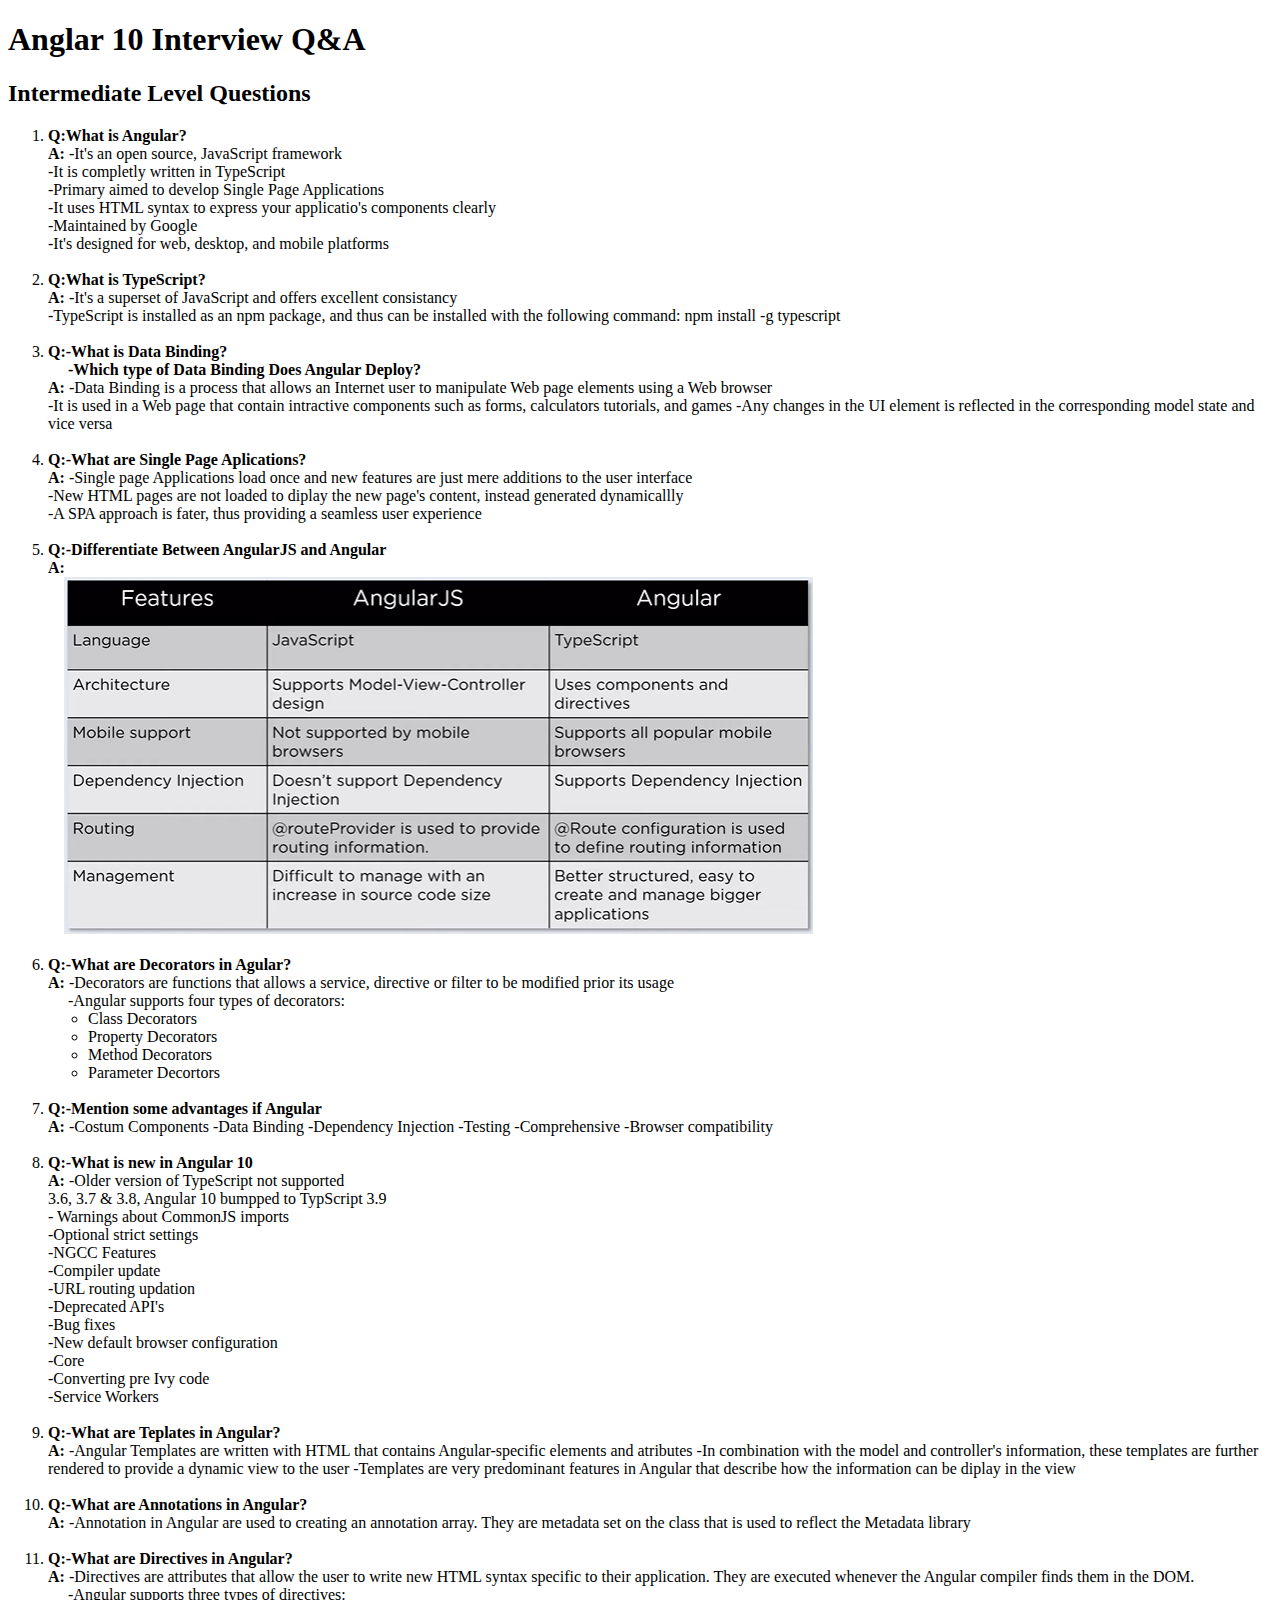
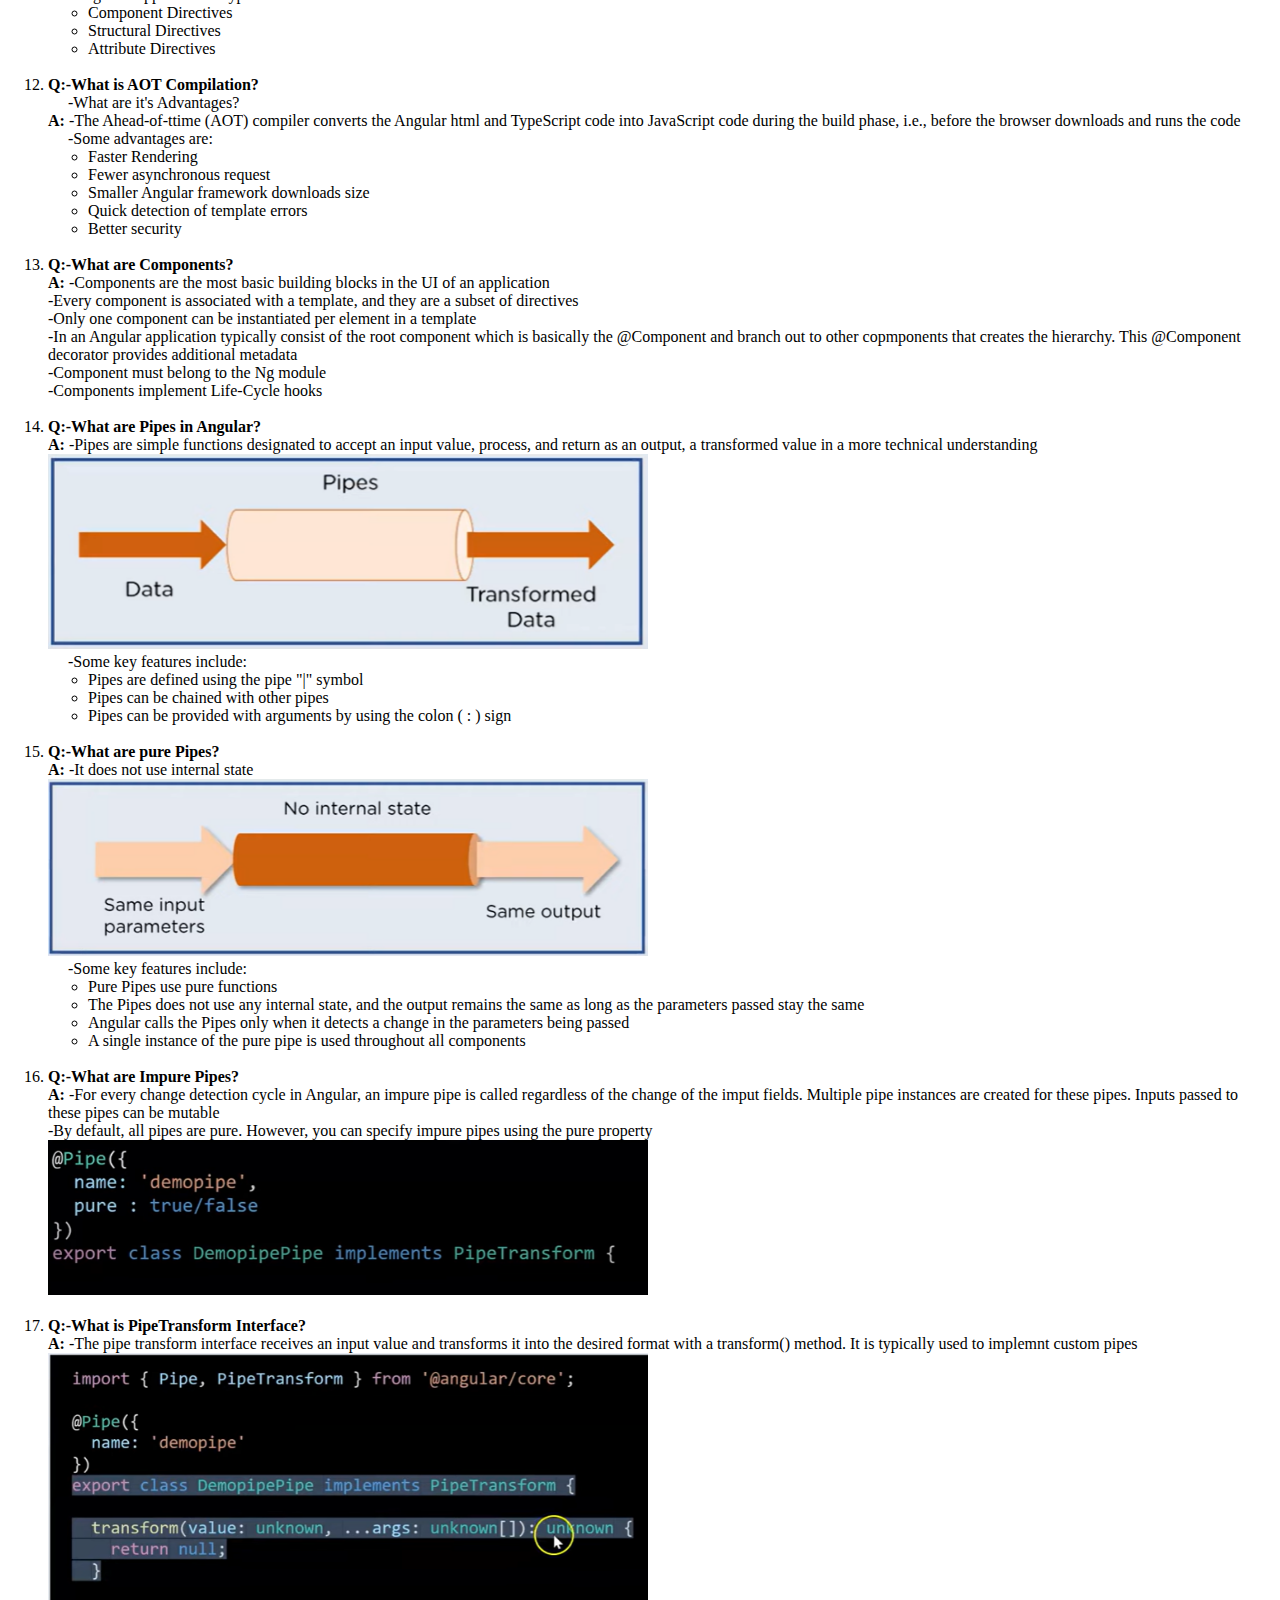
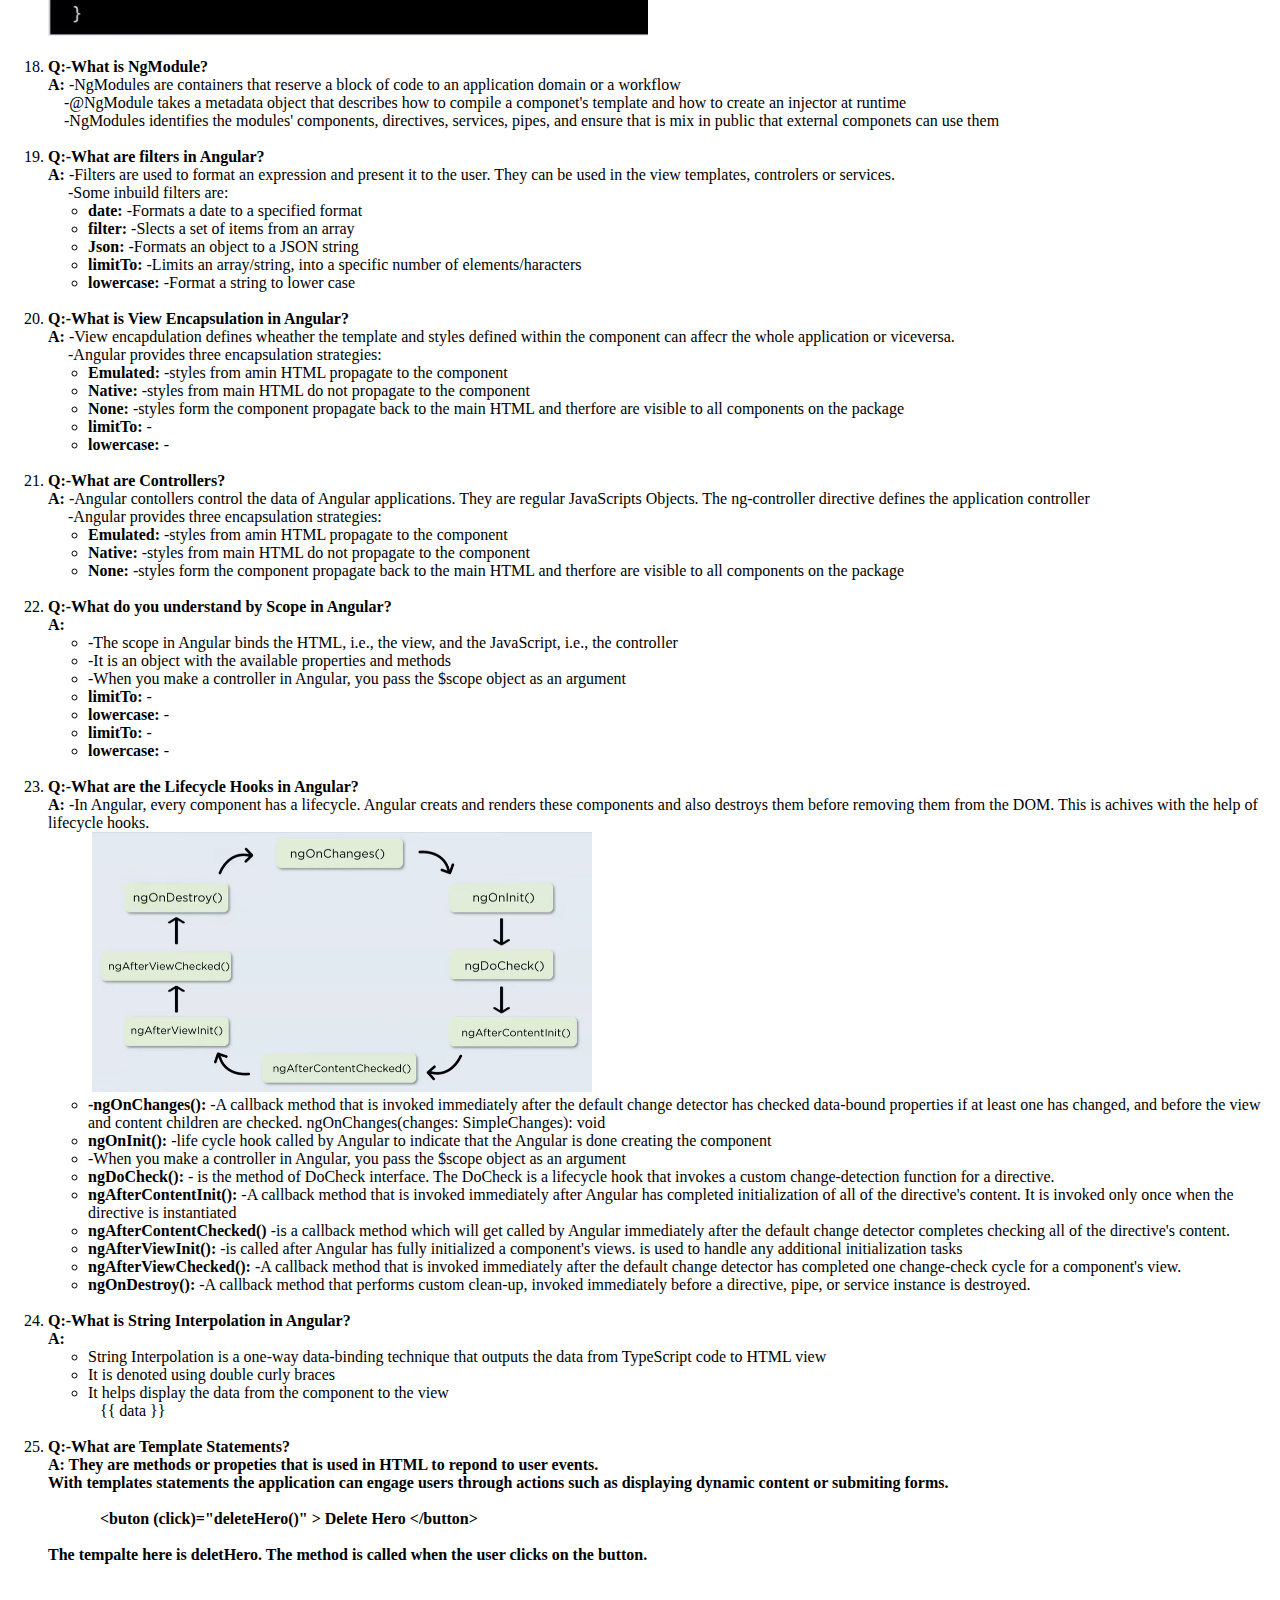
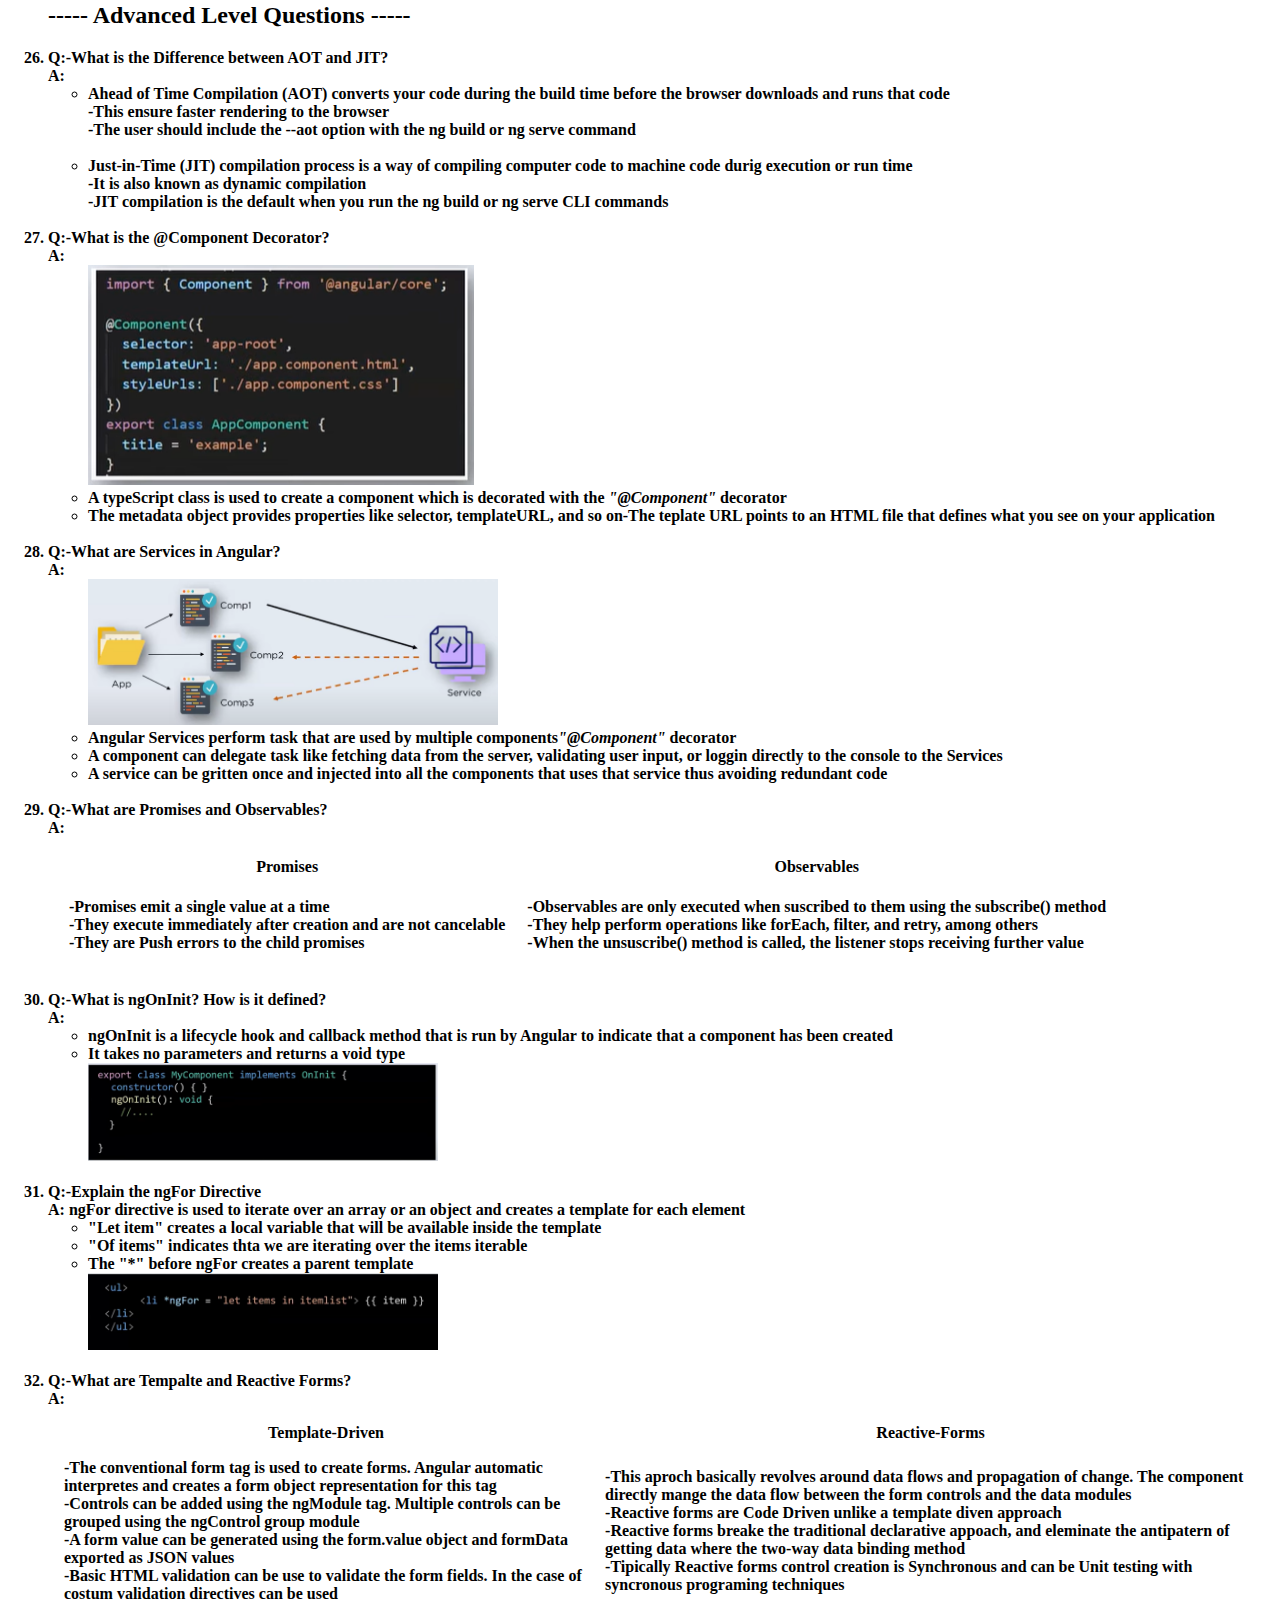
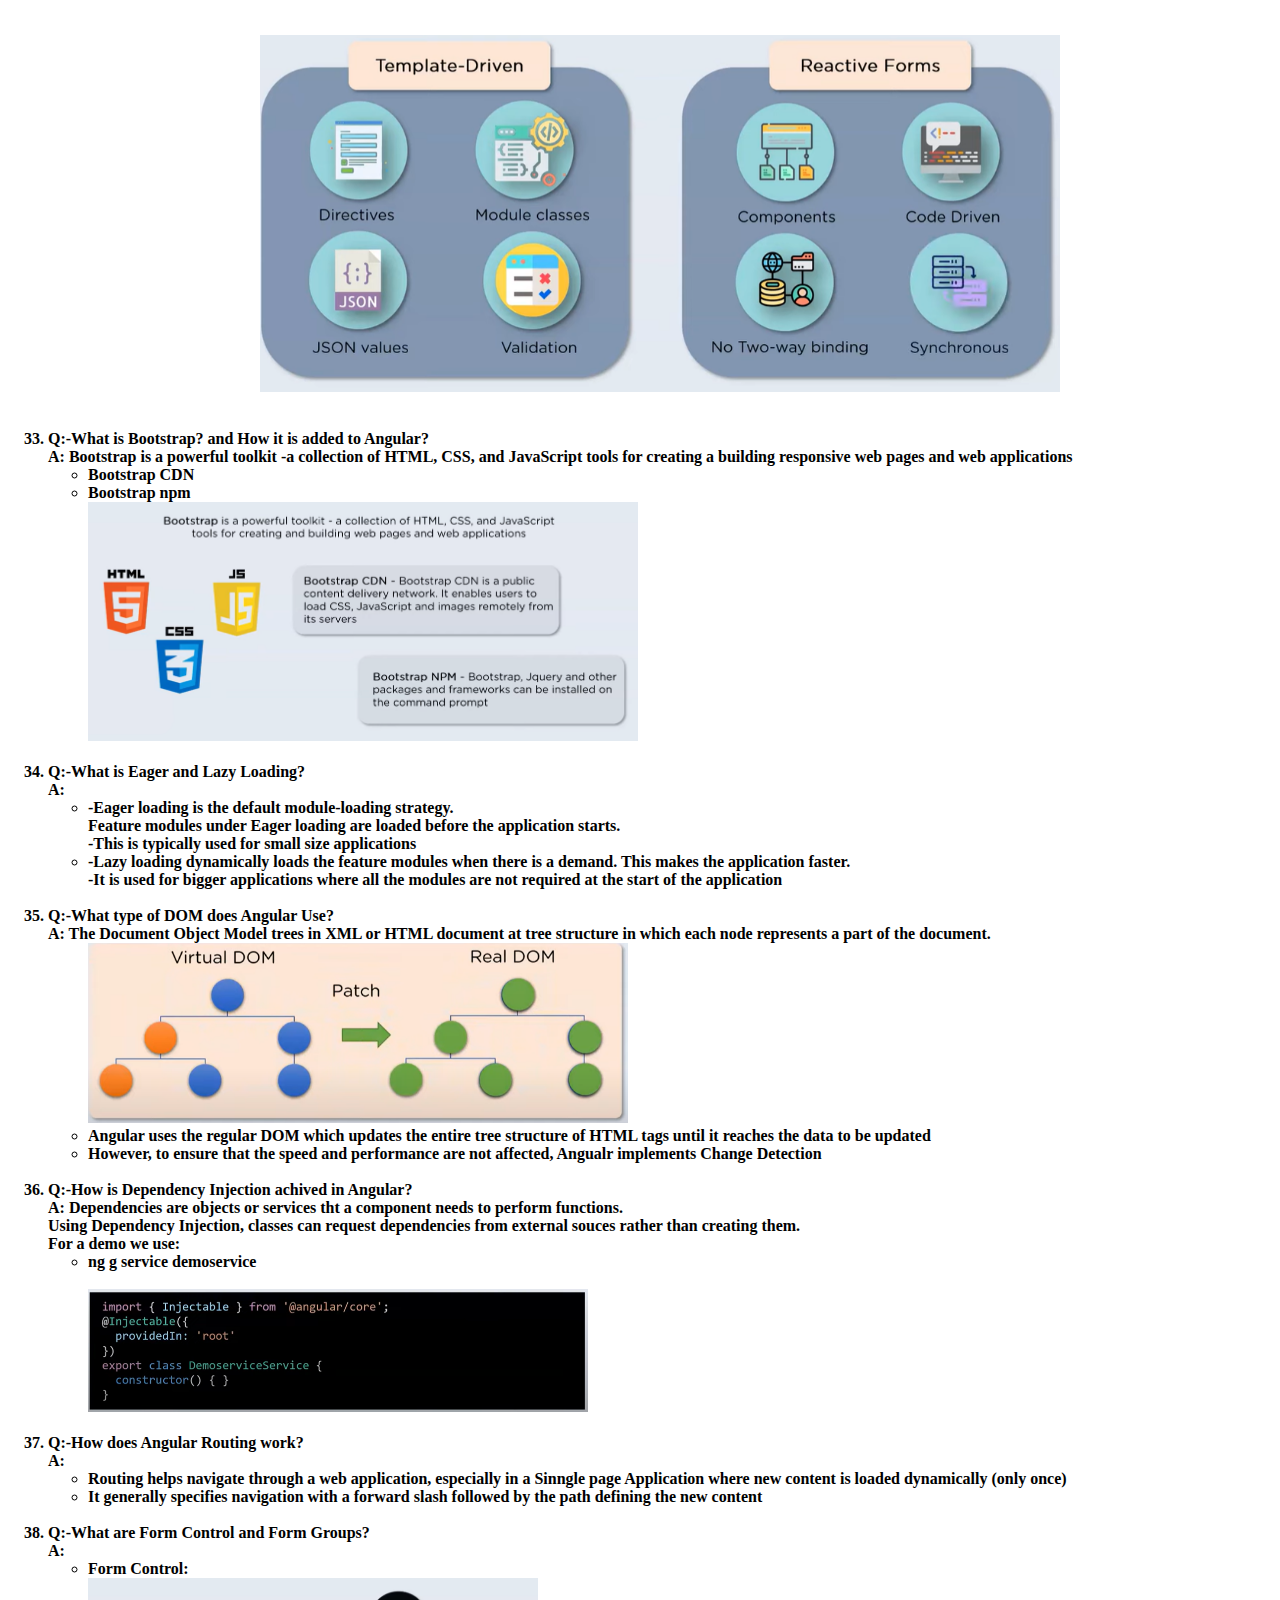
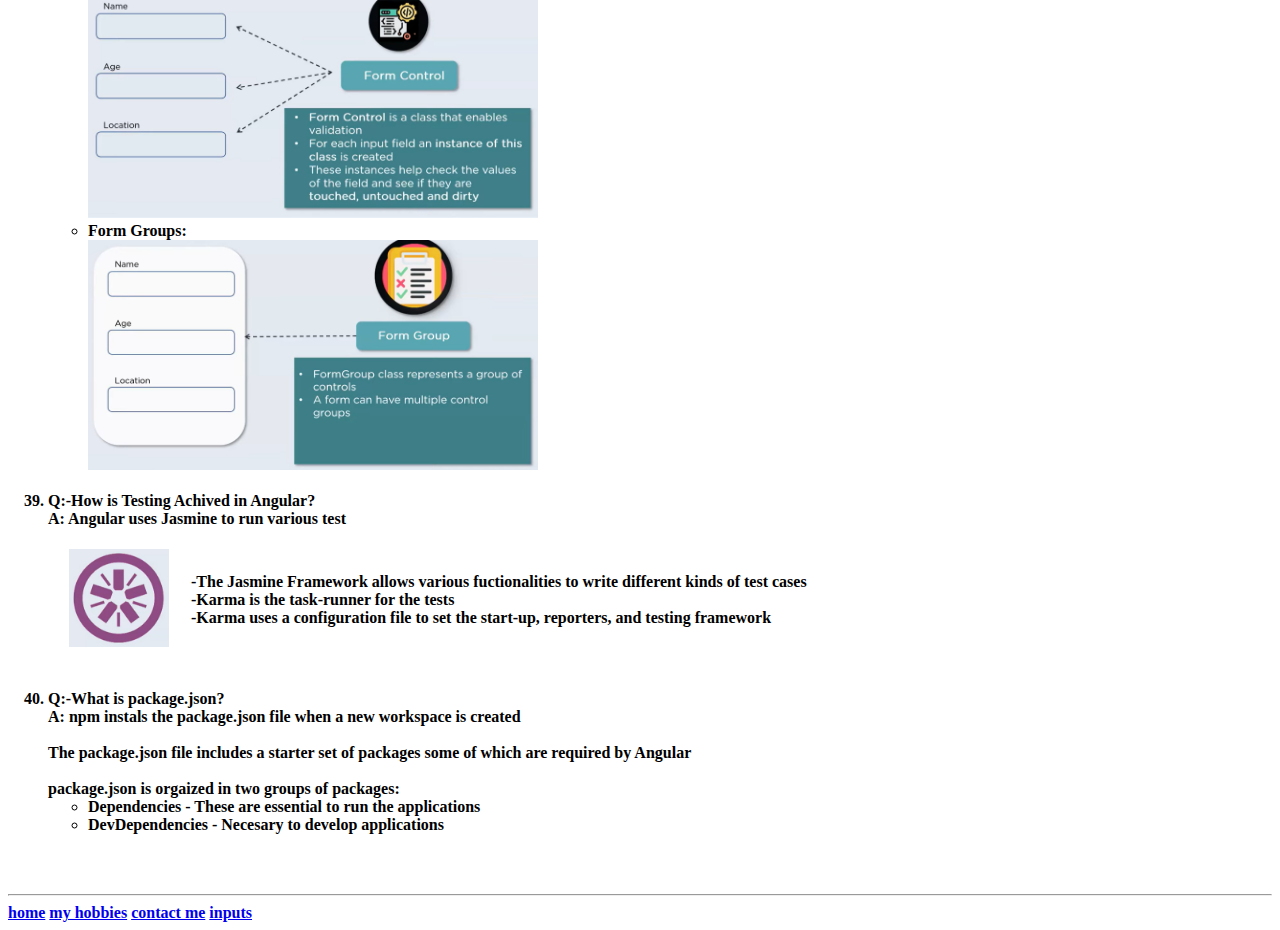
==== angular-qa.html @ eaccead3 "Add initial CV website files" ====
<!DOCTYPE html>
<html lang="en" dir="ltr">
  <head>
    <meta charset="utf-8">
    <title></title>
  </head>
  <body>
    <h1>Anglar 10 Interview Q&A</h1>
    <h2>Intermediate Level Questions</h2>
    <ol>
      <li><strong>Q:What is Angular?</strong><br />
          <strong>A:</strong>
          -It's an open source, JavaScript framework<br />
            -It is completly written in TypeScript<br />
            -Primary aimed to develop Single Page Applications<br />
            -It uses HTML syntax to express your applicatio's components clearly<br />
            -Maintained by Google<br />
            -It's designed for web, desktop, and mobile platforms
      </li>
      <br />
      <li><strong>Q:What is TypeScript?</strong><br />
            <strong>A:</strong>
            -It's a superset of JavaScript and offers excellent consistancy<br />
            -TypeScript is installed as an npm package, and thus can be installed with the
            following command: npm install -g typescript
      </li>
      <br />
      <li><strong>Q:-What is Data Binding?<br />
          &nbsp;&nbsp;&nbsp;&nbsp;&nbsp;-Which type of Data Binding Does Angular Deploy?</strong><br />
            <strong>A:</strong>
            -Data Binding is a process that allows an Internet user to manipulate
            Web page elements using a Web browser<br />
            -It is used in a Web page that contain intractive components such as forms, calculators
             tutorials, and games
            -Any changes in the UI element is reflected in the corresponding model state and vice versa
      </li>
      <br />
      <li><strong>Q:-What are Single Page Aplications?</strong><br />
            <strong>A:</strong>
            -Single page Applications load once and new features are just mere additions to the user interface<br />
            -New HTML pages are not loaded to diplay the new page's content, instead generated dynamicallly<br />
            -A SPA approach is fater, thus providing a seamless user experience
      </li>
      <br />
      <li><strong>Q:-Differentiate Between AngularJS and Angular</strong><br />
            <strong>A:</strong><br />
            &nbsp;&nbsp;&nbsp;&nbsp;<img alt="Angular Types" src="assets/imgs/AngularTypes.png" >
      </li>
      <br />
      <li><strong>Q:-What are Decorators in Agular?</strong><br />
            <strong>A:</strong>
            -Decorators are functions that allows a service, directive or filter to be modified prior its usage<br />

            &nbsp;&nbsp;&nbsp;&nbsp; -Angular supports four types of decorators:
            <ul>
              <li>Class Decorators</li>
              <li>Property Decorators</li>
              <li>Method Decorators</li>
              <li>Parameter Decortors</li>
            </ul>
      </li>
      <br />
      <li><strong>Q:-Mention some advantages if Angular</strong><br />
            <strong>A:</strong>
            -Costum Components
            -Data Binding
            -Dependency Injection
            -Testing
            -Comprehensive
            -Browser compatibility
      </li>
      <br />
      <li><strong>Q:-What is new in Angular 10</strong><br />
            <strong>A:</strong>
            -Older version of TypeScript not supported<br />
             3.6, 3.7 & 3.8, Angular 10 bumpped to TypScript 3.9<br />
            - Warnings about CommonJS imports<br />
            -Optional strict settings<br />
            -NGCC Features<br />
            -Compiler update<br />
            -URL routing updation<br />
            -Deprecated API's<br />
            -Bug fixes<br />
            -New default browser configuration<br />
            -Core<br />
            -Converting pre Ivy code<br />
            -Service Workers
      </li>
      <br />
      <li><strong>Q:-What are Teplates in Angular?</strong><br />
            <strong>A:</strong>
            -Angular Templates are written with HTML that contains Angular-specific elements and atributes
            -In combination with the model and controller's information, these templates are further rendered
             to provide a dynamic view to the user
            -Templates are very predominant features in Angular that describe how the information can be diplay
              in the view
      </li>
      <br />
      <li><strong>Q:-What are Annotations in Angular?</strong><br />
            <strong>A:</strong>
            -Annotation in Angular are used to creating an annotation array. They are metadata set on the class
             that is used to reflect the Metadata library
      </li>
      <br />
      <li><strong>Q:-What are Directives in Angular?</strong><br />
            <strong>A:</strong>
            -Directives are attributes that allow the user to write new HTML syntax specific to their application.
             They are executed whenever the Angular compiler finds them in the DOM.<br />

             &nbsp;&nbsp;&nbsp;&nbsp; -Angular supports three types of directives:
             <ul>
               <li>Component Directives</li>
               <li>Structural Directives</li>
               <li>Attribute Directives</li>
             </ul>
      </li>
      <br />
      <li><strong>Q:-What is AOT Compilation?</strong><br />
             &nbsp;&nbsp;&nbsp;&nbsp; -What are it's Advantages?<br />
            <strong>A:</strong>
            -The Ahead-of-ttime (AOT) compiler converts the Angular html
             and TypeScript code into JavaScript code during the build phase, i.e.,
             before the browser downloads and runs the code<br />

             &nbsp;&nbsp;&nbsp;&nbsp; -Some advantages are:
             <ul>
               <li>Faster Rendering</li>
               <li>Fewer asynchronous request</li>
               <li>Smaller Angular framework downloads size</li>
               <li>Quick detection of template errors</li>
               <li>Better security</li>
             </ul>
      </li>
      <br />
      <li><strong>Q:-What are Components?</strong><br />
            <strong>A:</strong>
            -Components are the most basic building blocks in the UI of an application<br />
            -Every component is associated with a template, and they are a subset of directives<br />
            -Only one component can be instantiated per element in a template<br />
            -In an Angular application typically consist of the root component which is basically the @Component
              and branch out to other copmponents that creates the hierarchy.
              This @Component decorator provides additional metadata<br />
            -Component must belong to the Ng module<br />
            -Components implement Life-Cycle hooks
      </li>
      <br />
      <li><strong>Q:-What are Pipes in Angular?</strong><br />
            <strong>A:</strong>
            -Pipes are simple functions designated to accept an input value, process, and return as an output,
             a transformed value in a more technical understanding<br />
             <img src="assets/imgs/pipes-Angular.png" alt="Angular Pipes" width="600px"><br />

             &nbsp;&nbsp;&nbsp;&nbsp; -Some key features include:
             <ul>
               <li>Pipes are defined using the pipe "|" symbol</li>
               <li>Pipes can be chained with other pipes</li>
               <li>Pipes can be provided with arguments by using the colon ( : ) sign</li>
             </ul>
      </li>
      <br />
      <li><strong>Q:-What are pure Pipes?</strong><br />
            <strong>A:</strong>
            -It does not use internal state<br />
            <img src="assets/imgs/purePipes-Angular.png" alt="Angular Pure Pipes" width="600px"><br />
            &nbsp;&nbsp;&nbsp;&nbsp; -Some key features include:
            <ul>
              <li>Pure Pipes use pure functions</li>
              <li>The Pipes does not use any internal state, and the output remains the same as long
                  as the parameters passed stay the same</li>
              <li>Angular calls the Pipes only when it detects a change in the parameters being passed</li>
              <li>A single instance of the pure pipe is used throughout all components</li>
            </ul>
      </li>
      <br />
      <li><strong>Q:-What are Impure Pipes?</strong><br />
            <strong>A:</strong>
            -For every change detection cycle in Angular, an impure pipe is called regardless of the change
             of the imput fields. Multiple pipe instances are created for these pipes. Inputs passed to
             these pipes can be mutable<br />
            -By default, all pipes are pure. However, you can specify impure pipes using the pure property<br />
            <img src="assets/imgs/demoPipe.png" alt="Demo pipe code" width="600px">
      </li>
      <br />
      <li><strong>Q:-What is PipeTransform Interface?</strong><br />
            <strong>A:</strong>
            -The pipe transform interface receives an input value and transforms it into the desired format with a
             transform() method. It is typically used to implemnt custom pipes<br />
             <img src="assets/imgs/pipeTransformMethod.png" alt="Pipe Transfor Method" width="600px">
      </li>
      <br />
      <li><strong>Q:-What is NgModule?</strong><br />
            <strong>A:</strong>
            -NgModules are containers that reserve a block of code to an application domain or a workflow<br />
            &nbsp;&nbsp;&nbsp;&nbsp;-@NgModule takes a metadata object that describes how to compile a componet's
              template and how to create an injector at runtime<br />
            &nbsp;&nbsp;&nbsp;&nbsp;-NgModules identifies the modules' components, directives, services, pipes, and ensure that is
             mix in public that external componets can use them
      </li>
      <br />
      <li><strong>Q:-What are filters in Angular?</strong><br />
            <strong>A:</strong>
            -Filters are used to format an expression and present it to the user. They can be used in the view templates,
             controlers or services.<br />
             &nbsp;&nbsp;&nbsp;&nbsp; -Some inbuild filters are:
             <ul>
               <li><strong>date:</strong> -Formats a date to a specified format</li>
               <li><strong>filter:</strong> -Slects a set of items from an array</li>
               <li><strong>Json:</strong> -Formats an object to a JSON string</li>
               <li><strong>limitTo:</strong> -Limits an array/string, into a specific number of elements/haracters</li>
               <li><strong>lowercase:</strong> -Format a string to lower case</li>
             </ul>
      </li>
      <br />
      <li><strong>Q:-What is View Encapsulation in Angular?</strong><br />
            <strong>A:</strong>
            -View encapdulation defines wheather the template and styles defined within the component can affecr
             the whole application or viceversa. <br />
             &nbsp;&nbsp;&nbsp;&nbsp; -Angular provides three encapsulation strategies:
             <ul>
               <li><strong>Emulated:</strong> -styles from amin HTML propagate to the component</li>
               <li><strong>Native:</strong> -styles from main HTML do not propagate to the component</li>
               <li><strong>None:</strong> -styles form the component propagate back to the main HTML and
                                          therfore are visible to all components on the package</li>
               <li><strong>limitTo:</strong> -</li>
               <li><strong>lowercase:</strong> -</li>
             </ul>
      </li>
      <br />
      <li><strong>Q:-What are Controllers?</strong><br />
            <strong>A:</strong>
            -Angular contollers control the data of Angular applications. They are regular JavaScripts Objects.
             The ng-controller directive defines the application controller<br />
             &nbsp;&nbsp;&nbsp;&nbsp; -Angular provides three encapsulation strategies:
             <ul>
               <li><strong>Emulated:</strong> -styles from amin HTML propagate to the component</li>
               <li><strong>Native:</strong> -styles from main HTML do not propagate to the component</li>
               <li><strong>None:</strong> -styles form the component propagate back to the main HTML and
                                          therfore are visible to all components on the package</li>
             </ul>
      </li>
      <br />
      <li><strong>Q:-What do you understand by Scope in Angular?</strong><br />
            <strong>A:</strong>
            <ul>
              <li>-The scope in Angular binds the HTML, i.e., the view, and the JavaScript, i.e., the controller</li>
               <li>-It is an object with the available properties and methods</li>
               <li>-When you make a controller in Angular, you pass the $scope object as an argument</li>
               <li><strong>limitTo:</strong> -</li>
               <li><strong>lowercase:</strong> -</li>
              <li><strong>limitTo:</strong> -</li>
              <li><strong>lowercase:</strong> -</li>
             </ul>
      </li>
      <br />
      <li><strong>Q:-What are the Lifecycle Hooks in Angular?</strong><br />
            <strong>A:</strong>
            -In Angular, every component has a lifecycle. Angular creats and renders these components and also destroys
              them before removing them from the DOM. This is achives with the help of lifecycle hooks.<br />
              &nbsp;&nbsp;&nbsp;&nbsp;&nbsp;&nbsp;&nbsp;&nbsp;&nbsp;&nbsp; <img src="assets/imgs/lifeCycleHooks.png" alt="Life Cycle Hooks" width="500px">
              <br />
            <ul>
              <li><strong>-ngOnChanges():</strong> -A callback method that is invoked immediately after the default change detector has checked
                data-bound properties if at least one has changed, and before the view and content children are checked.
                ngOnChanges(changes: SimpleChanges): void</li>
               <li><strong>ngOnInit():</strong> -life cycle hook called by Angular to indicate that the Angular is done creating the component</li>
               <li>-When you make a controller in Angular, you pass the $scope object as an argument</li>
               <li><strong>ngDoCheck():</strong> - is the method of DoCheck interface. The DoCheck is a lifecycle hook that invokes a custom
                 change-detection function for a directive. </li>
               <li><strong>ngAfterContentInit():</strong> -A callback method that is invoked immediately after Angular has completed initialization of all of the directive's content.
                 It is invoked only once when the directive is instantiated</li>
               <li><strong>ngAfterContentChecked()</strong> -is a callback method which will get called by Angular immediately after the default change detector completes
                 checking all of the directive's content.</li>
               <li ><strong>ngAfterViewInit():</strong> -is called after Angular has fully initialized a component's views.  is used to handle any additional initialization tasks</li>
               <li><strong>ngAfterViewChecked():</strong> -A callback method that is invoked immediately after the default change detector has completed one change-check cycle for a component's view.</li>
               <li><strong>ngOnDestroy():</strong> -A callback method that performs custom clean-up, invoked immediately before a directive, pipe, or service instance is destroyed. </li>
             </ul>
      </li>
      <br />
      <li><strong>Q:-What is String Interpolation in Angular?</strong><br />
            <strong>A:</strong>

            <ul>
              <li>String Interpolation is a one-way data-binding technique that outputs the data from TypeScript code to HTML view</li>
               <li>It is denoted using double curly braces</li>
               <li>It helps display the data from the component to the view</li>
             </ul>
             &nbsp;&nbsp;&nbsp;&nbsp;&nbsp;&nbsp;&nbsp;&nbsp;&nbsp;&nbsp;&nbsp;&nbsp;&nbsp;{{ data }}
      </li>
      <br />
      <li><strong>Q:-What are Template Statements?<br />
            <strong>A:</strong> They are methods or propeties that is used in HTML to repond to user events.<br />
            With templates statements the application can engage users through actions such as displaying dynamic content or submiting forms.<br /><br />

            &nbsp;&nbsp;&nbsp;&nbsp;&nbsp;&nbsp;&nbsp;&nbsp;&nbsp;&nbsp;&nbsp;&nbsp; &#60;buton (click)="deleteHero()" &#62; Delete Hero &#60;/button&#62;<br /><br />

            The tempalte here is deletHero. The method is called when the user clicks on the button.<br />
      </li>
      <br />

      <h2>----- Advanced Level Questions -----</h2>

      <li><strong>Q:-What is the Difference between AOT and JIT?</strong><br />
            <strong>A:</strong>
             <ul>
               <li>Ahead of Time Compilation (AOT) converts your code during the build time before the browser downloads and runs that code<br />
                  -This ensure faster rendering to the browser<br />
                  -The user should include the --aot option with the ng build or ng serve command
               </li><br />
               <li>Just-in-Time (JIT) compilation process is a way of compiling computer code to machine code durig execution or run time<br />
                 -It is also known as dynamic compilation <br />
                 -JIT compilation is the default when you run the ng build or ng serve CLI commands
               </li>
             </ul>
      </li>
      <br />
      <li><strong>Q:-What is the @Component Decorator?</strong><br />
            <strong>A:</strong>
             <ul>
               <img src="assets/imgs/ComponentDecorator.png" alt="Component Decorator sample">
               <li>A typeScript class is used to create a component which is decorated with the <i>"@Component"</i> decorator</li>
               <li>The metadata object provides properties like <strong>selector, templateURL,</strong> and so on-The teplate URL points
                   to an HTML file that defines what you see on your application
               </li>
             </ul>
      </li>
      <br />
      <li><strong>Q:-What are Services in Angular?</strong><br />
            <strong>A:</strong>
             <ul>
               <img src="assets/imgs/services.png" alt="Services in Angular" width="410px">
               <li>Angular Services perform task that are used by multiple components<i>"@Component"</i> decorator</li>
               <li>A component can delegate task like fetching data from the server, validating user input, or loggin directly to the console to the Services</li>
               <li>A service can be gritten once and injected into all the components that uses that service thus avoiding redundant code</li>
             </ul>
      </li>
      <br />
      <li><strong>Q:-What are Promises and Observables?</strong><br />
            <strong>A:</strong>
            <table cellspacing="20">
              <tr>
                <td style="text-align: center">
                  Promises
                </td>
                <td style="text-align: center">
                  Observables
                </td>
              </tr>
              <tr>
                <td>
                  -Promises emit a single value at a time<br />
                  -They execute immediately after creation and are not cancelable<br />
                  -They are Push errors to the child promises
                </td>
                <td>
                  -Observables are only executed when suscribed to them using the subscribe() method<br />
                  -They help perform operations like forEach, filter, and retry, among others<br />
                  -When the unsuscribe() method is called, the listener stops receiving further value
                </td>
              </tr>
            </table>
      </li>
      <br />
      <li><strong>Q:-What is ngOnInit? How is it defined?</strong><br />
            <strong>A:</strong>
             <ul>
               <li>ngOnInit is a lifecycle hook and callback method that is run by Angular to indicate that a component has been created</li>
               <li>It takes no parameters and returns a void type</li>
               <img src="assets/imgs/ngOnInit.png" alt="ngOnInit code sample" width="350px">
             </ul>

      </li>
      <br />
      <li><strong>Q:-Explain the ngFor Directive</strong><br />
            <strong>A:</strong>
            ngFor directive is used to iterate over an array or an object and creates a template for each element
             <ul>
               <li>"Let item" creates a local variable that will be available inside the template</li>
               <li>"Of items" indicates thta we are iterating over the items iterable</li>
               <li>The "*" before ngFor creates a parent template</li>
               <img src="assets/imgs/ngFor.png" alt="ngFor code sample" width="350px">
             </ul>
      </li>
      <br />
      <li><strong>Q:-What are Tempalte and Reactive Forms?</strong><br />
            <strong>A:</strong>
            <table cellspacing="15">
              <tr>
                <td style="text-align: center">
                  Template-Driven
                </td>
                <td style="text-align: center">
                  Reactive-Forms
                </td>
              </tr>
              <tr>
                <td>
                  -The conventional form tag is used to create forms. Angular automatic interpretes and creates a form object representation for this tag<br />
                  -Controls can be added using the ngModule tag. Multiple controls can be grouped using the ngControl group module<br />
                  -A form value can be generated using the form.value object and formData exported as JSON values<br />
                  -Basic HTML validation can be use to validate the form fields. In the case of costum validation directives can be used
                </td>
                <td>
                  -This aproch basically revolves around data flows and propagation of change. The component directly mange the data flow between the form controls and the data modules<br />
                  -Reactive forms are Code Driven unlike a template diven approach<br />
                  -Reactive forms breake the traditional declarative appoach, and eleminate the antipatern of getting data where the two-way data binding method<br />
                  -Tipically Reactive forms control creation is Synchronous and can be Unit testing with syncronous programing techniques
                </td>
              </tr>
              <tr>
                <tr>
                  <td colspan="2" align=center><img src="assets/imgs/Template-n-ReactiveForms.png" alt="ngOnInit code sample" width="800px"></td>
                </tr>
            </table>
      </li>
      <br />
      <li><strong>Q:-What is Bootstrap? and How it is added to Angular?</strong><br />
            <strong>A:</strong>
            Bootstrap is a powerful toolkit -a collection of HTML, CSS, and JavaScript tools for creating a building responsive web pages and web applications
             <ul>
               <li>Bootstrap CDN</li>
               <li>Bootstrap npm</li>
               <img src="assets/imgs/bootstrap.png" alt="Bootstrap" width="550px">
             </ul>
      </li>
      <br />
      <li><strong>Q:-What is Eager and Lazy Loading?</strong><br />
            <strong>A:</strong>

             <ul>
               <li>-Eager loading is the default module-loading strategy. <br />
                   Feature modules under Eager loading are loaded before the application starts.<br />
                   -This is typically used for small size applications
                 </li>
               <li>-Lazy loading dynamically loads the feature modules when there is a demand. This makes the application faster.<br />
                   -It is used for bigger applications where all the modules are not required at the start of the application
                 </li>
             </ul>
      </li>
      <br />
      <li><strong>Q:-What type of DOM does Angular Use?<br />
            <strong>A:</strong>
            The Document Object Model trees in XML or HTML document at tree structure in which each node represents a part of the document.
             <ul>
               <img src="assets/imgs/DOM_type.png" alt="Angular DOM type" width="540px">
               <li>Angular uses the regular DOM which updates the entire tree structure of HTML tags until it reaches the data to be updated</li>
               <li>However, to ensure that the speed and performance are not affected, Angualr implements Change Detection</li>
             </ul>
      </li>
      <br />
      <li><strong>Q:-How is Dependency Injection achived in Angular?<br />
            <strong>A:</strong>
            Dependencies are objects or services tht a component needs to perform functions.<br />
            Using Dependency Injection, classes can request dependencies from external souces rather than creating them.<br />
            For a demo we use:
             <ul>
               <li>ng g service demoservice</li><br />
               <img src="assets/imgs/dependencyInjection.png" alt="Dependency Injection" width="500px">
             </ul>
      </li>
      <br />
      <li><strong>Q:-How does Angular Routing work?<br />
            <strong>A:</strong>
             <ul>
               <li>Routing helps navigate through a web application, especially in a Sinngle page Application where new content is loaded dynamically (only once)</li>
               <li>It generally specifies navigation with a forward slash followed by the path defining the new content</li>
             </ul>
      </li>
      <br />
      <li><strong>Q:-What are Form Control and Form Groups?<br />
            <strong>A:</strong>
             <ul>
               <li>Form Control:<br />
                    <img src="assets/imgs/FormControls.png" alt="Form Controls" width="450px">

               </li>
               <li>Form Groups:<br />
                    <img src="assets/imgs/FormGroups.png" alt="Form Groupss" width="450px">
               </li>
             </ul>
      </li>
      <br />
      <li><strong>Q:-How is Testing Achived in Angular?<br />
            <strong>A:</strong>
            Angular uses <strong>Jasmine</strong> to run various test
            <table cellspacing="20">
                <td>
                  <img src="assets/imgs/Jasmin.png" alt="Jasmin logo" width="100px">
                </td>
                <td>
                  -The <strong>Jasmine Framework</strong> allows various fuctionalities to write different kinds of test cases<br />
                  -<strong>Karma</strong> is the task-runner for the tests<br />
                  -Karma uses a <strong>configuration file</strong> to set the start-up, reporters, and testing framework
                </td>
              </tr>
            </table>
      </li>
      <br />
      <li><strong>Q:-What is package.json?<br />
            <strong>A:</strong>
            npm instals the package.json file when a new workspace is created<br /><br />

            The package.json file includes a starter set of packages some of which are required by Angular<br /><br />

            package.json is orgaized in two groups of packages:

             <ul>
               <li>Dependencies - These are essential to run the applications<br />
               </li>
               <li>DevDependencies - Necesary to develop applications</li>
             </ul>
      </li>
    </ol>
    <br /> <br />

    <hr>
    <a href="index.html">home</a>
    <a href="hobbies.html">my hobbies</a>
    <a href="contact.html">contact me</a>
    <a href="inputs.html">inputs</a>
  </body>
</html>
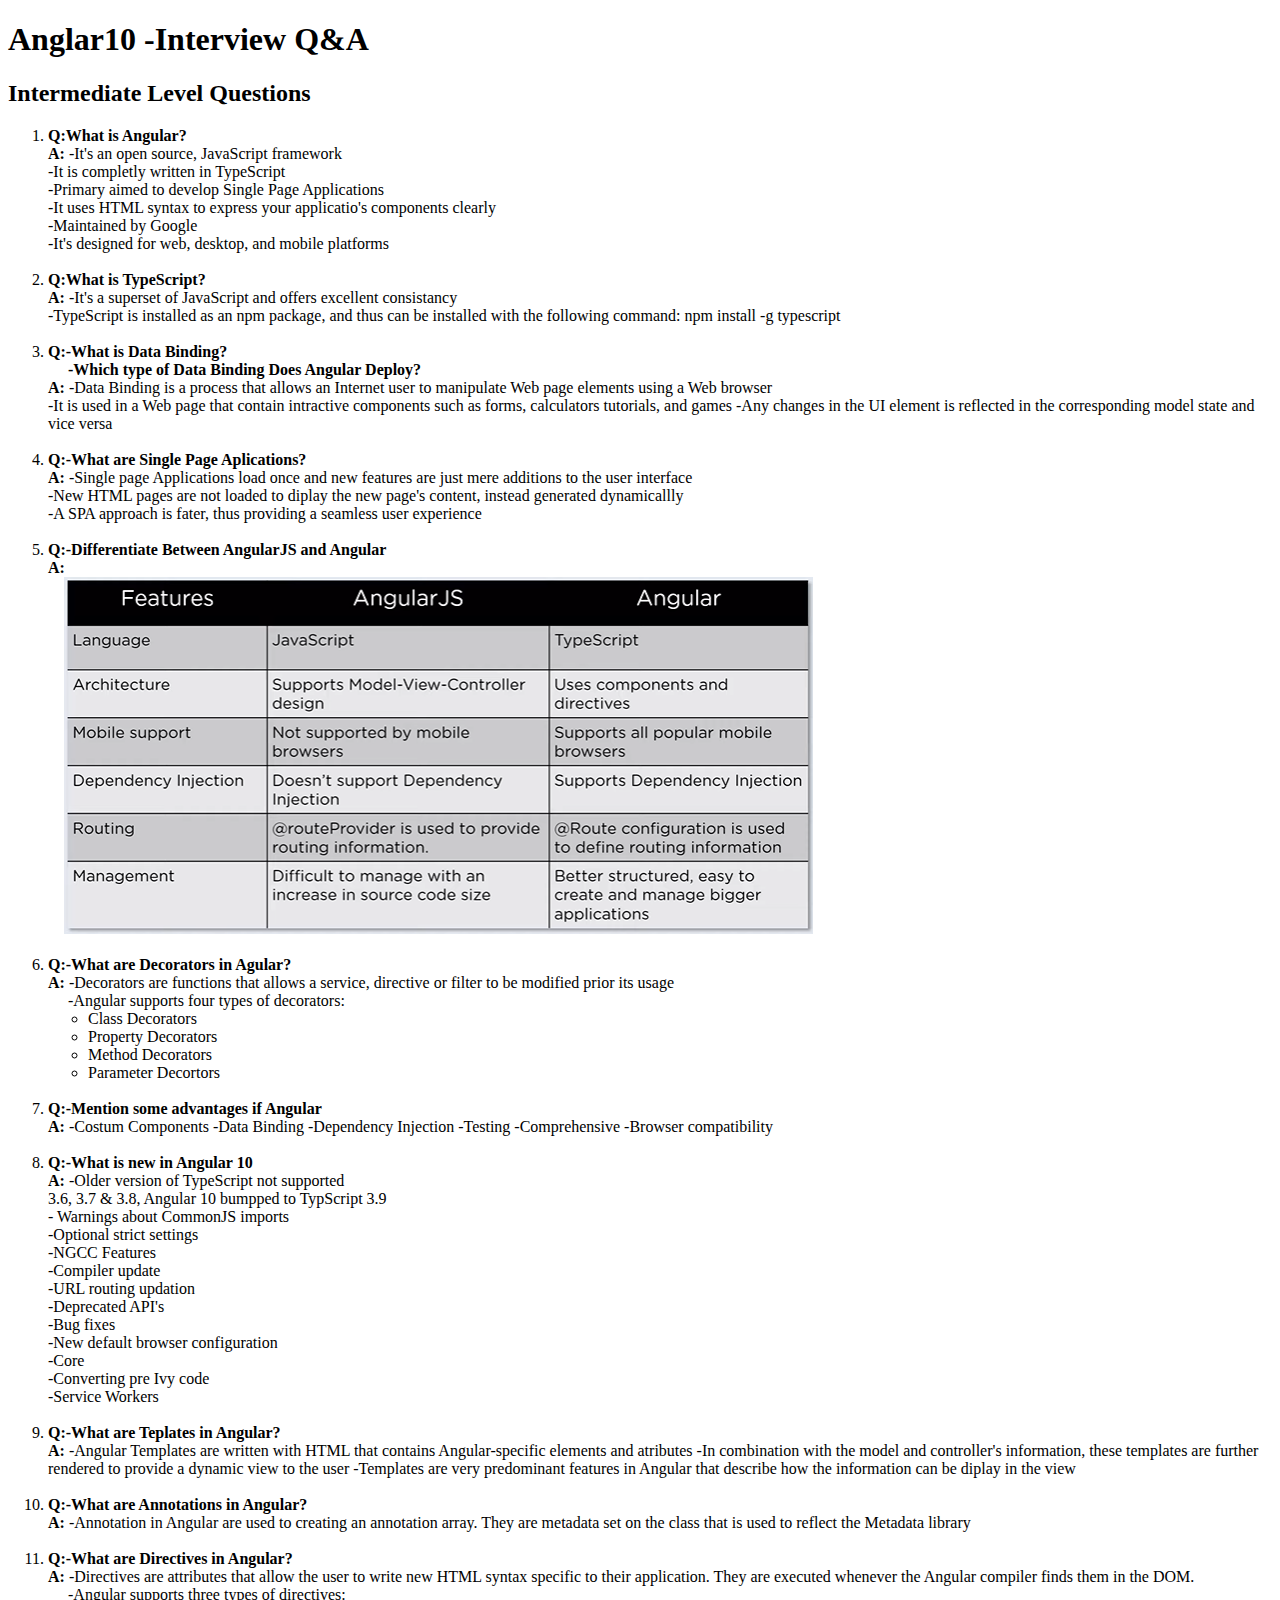
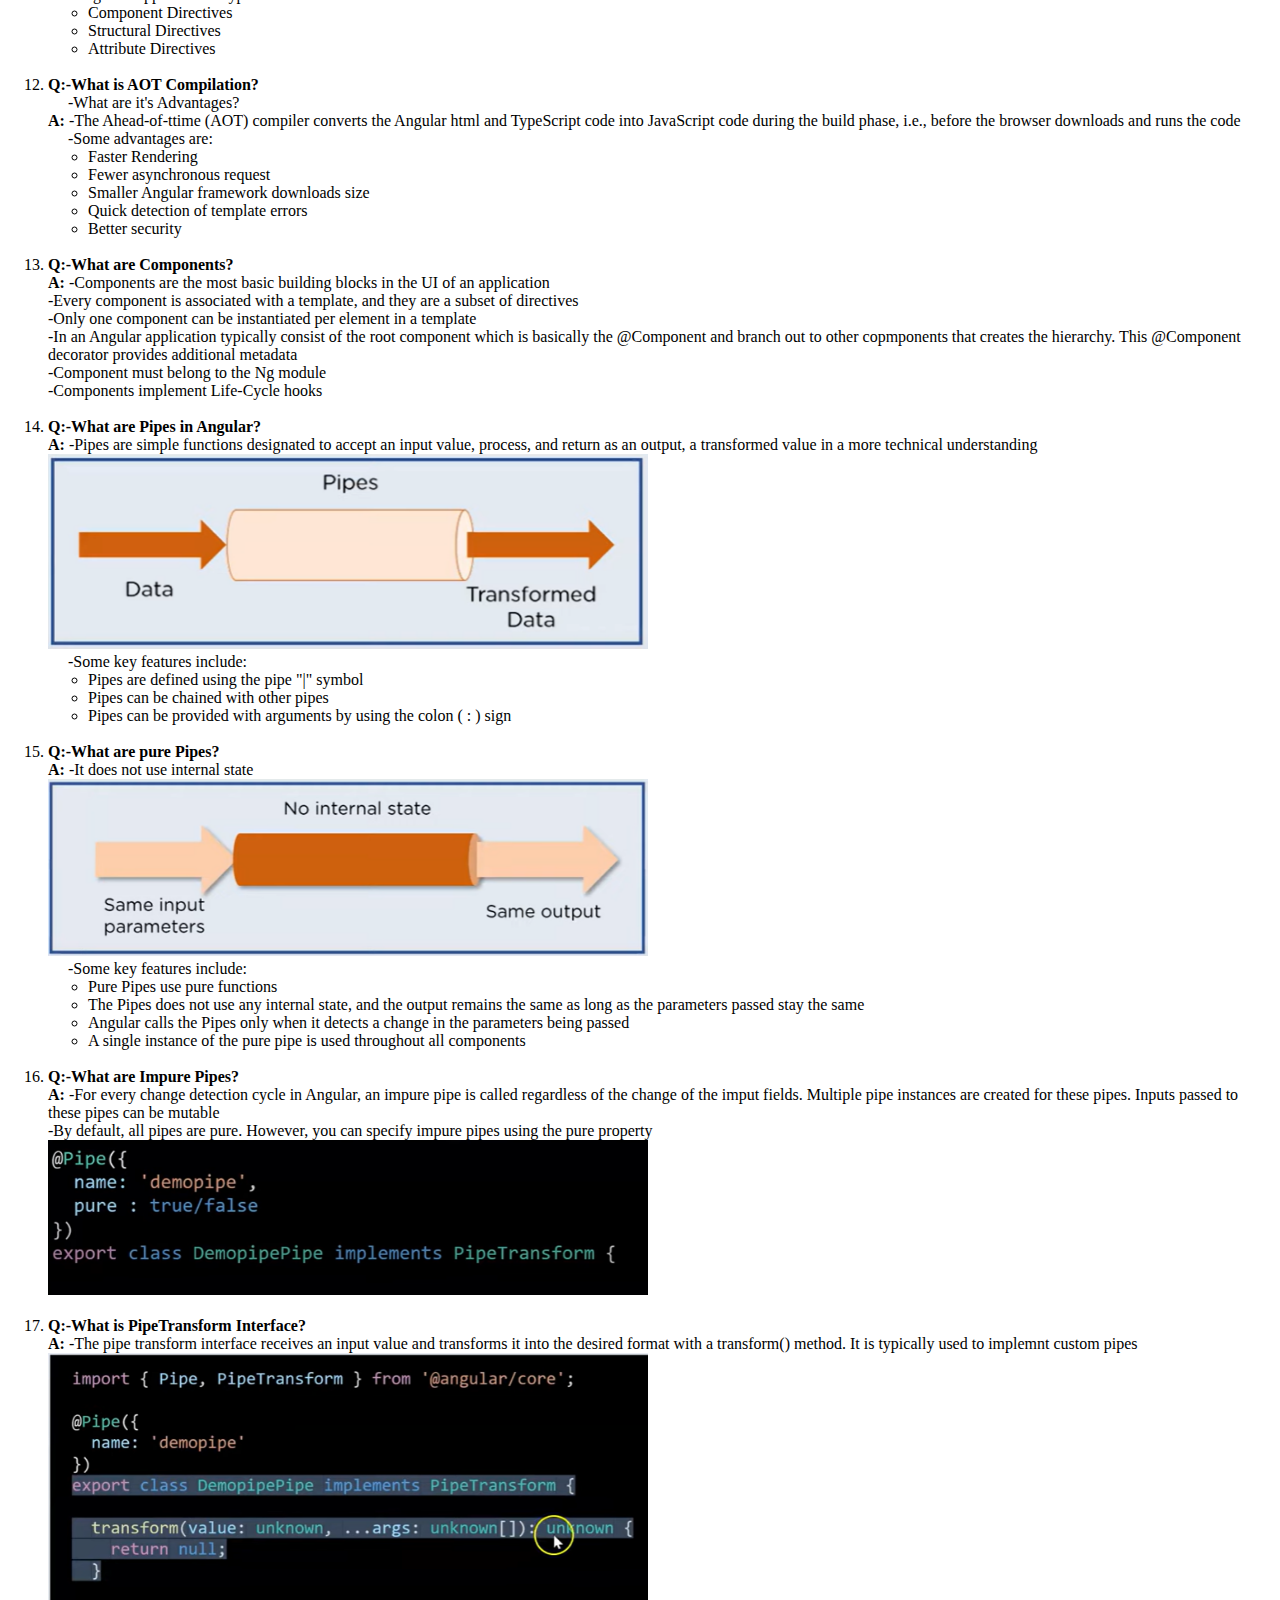
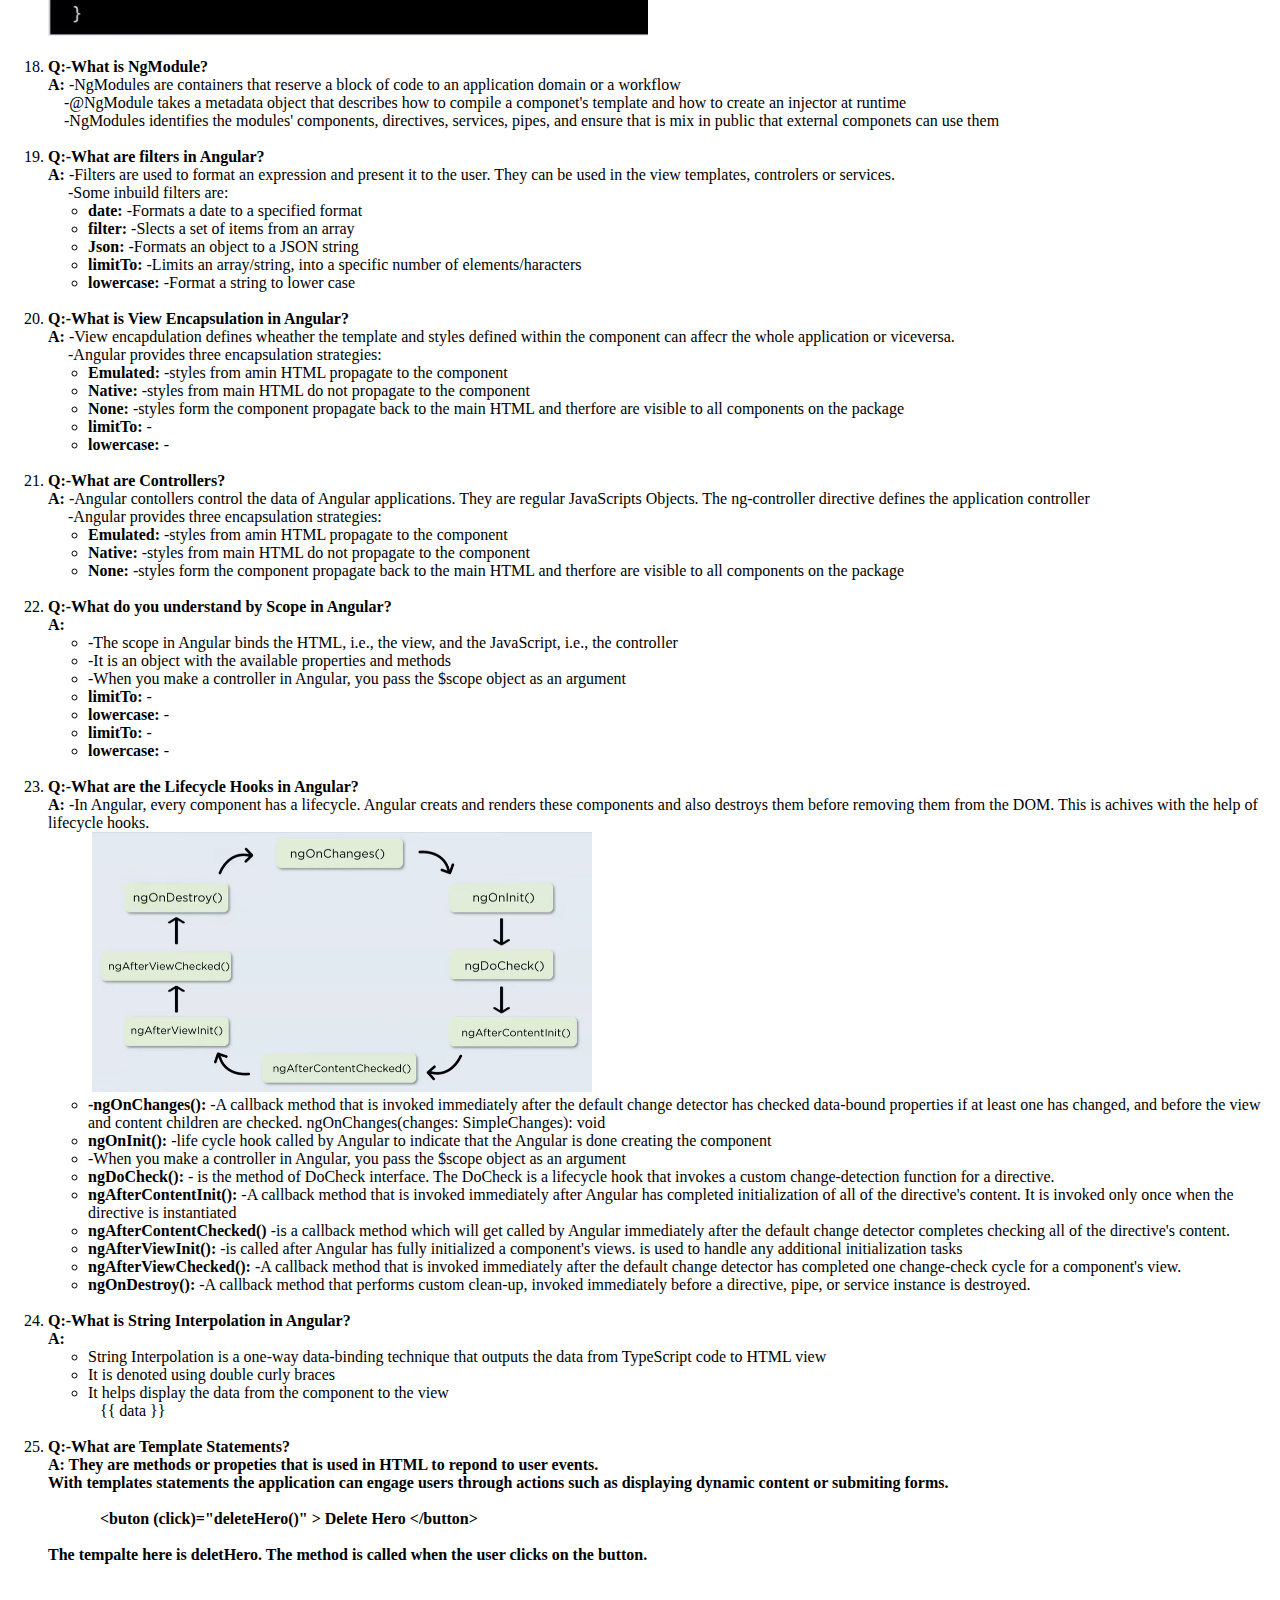
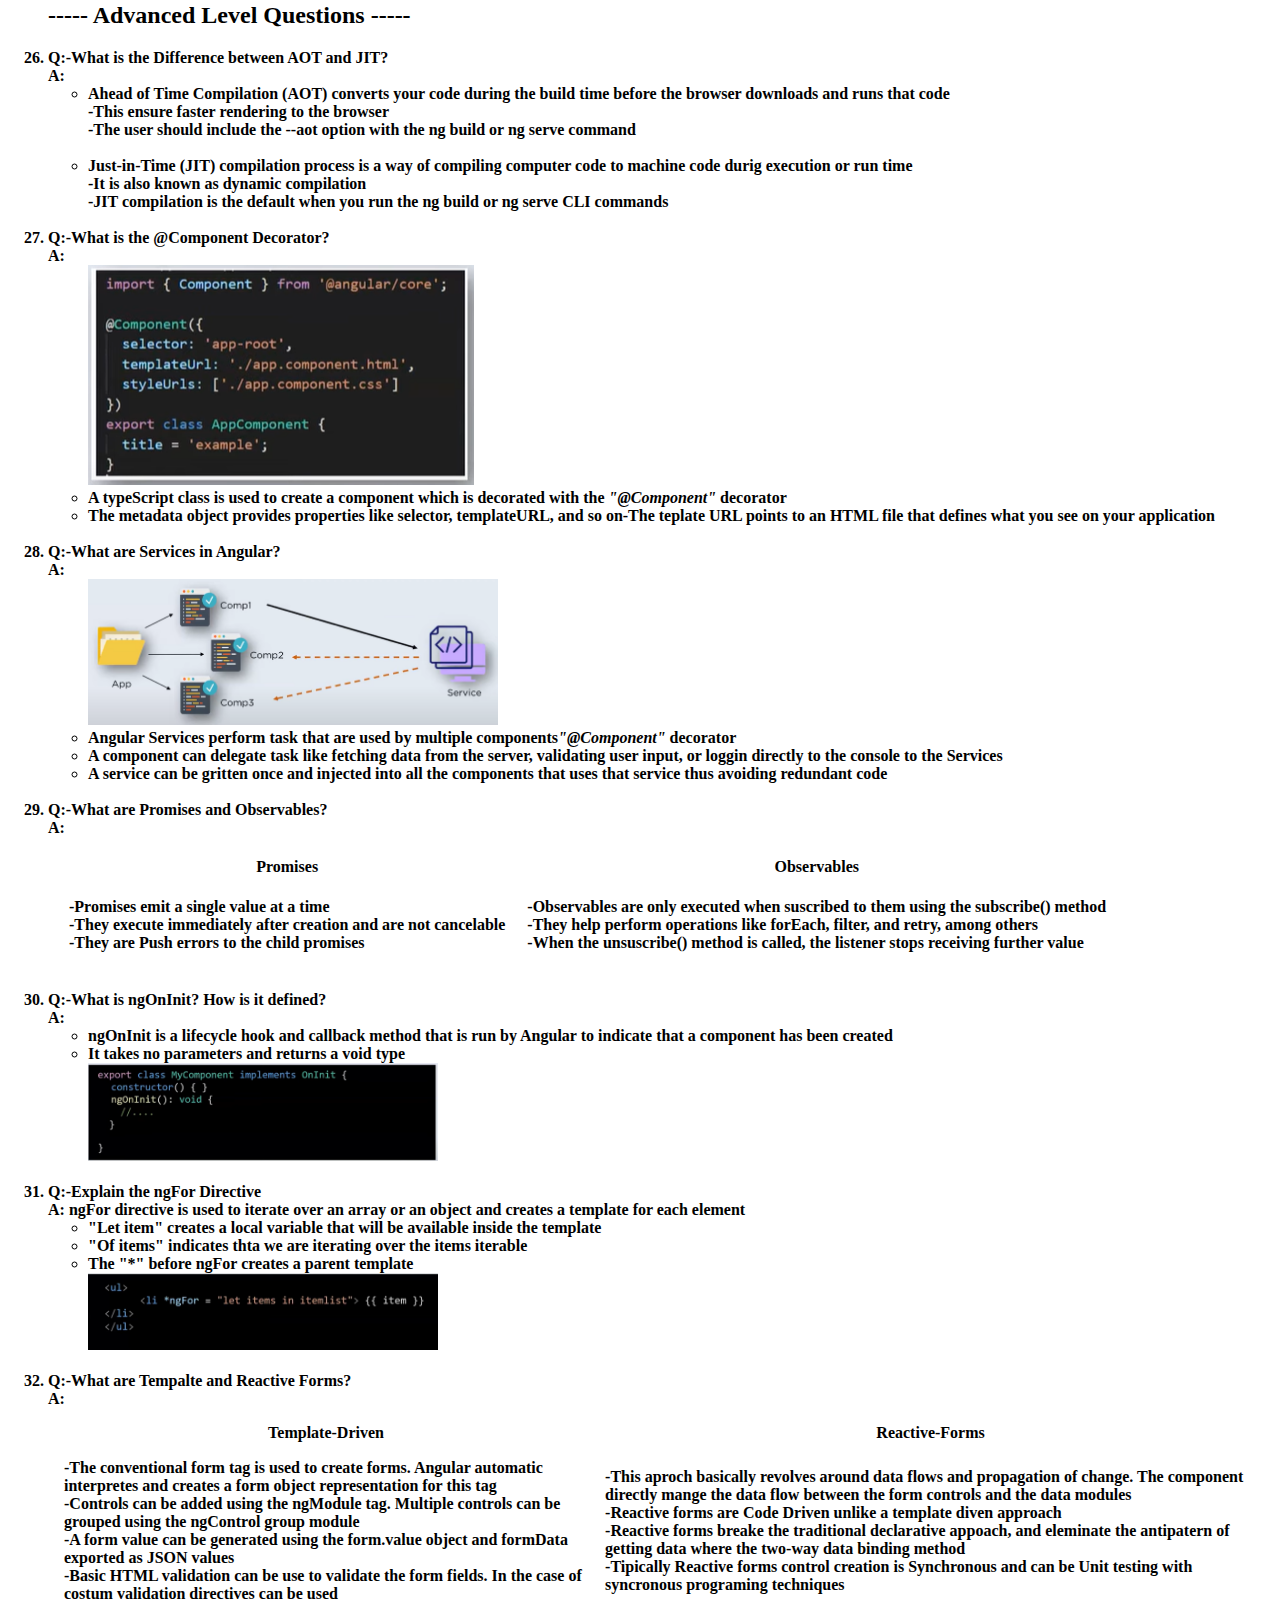
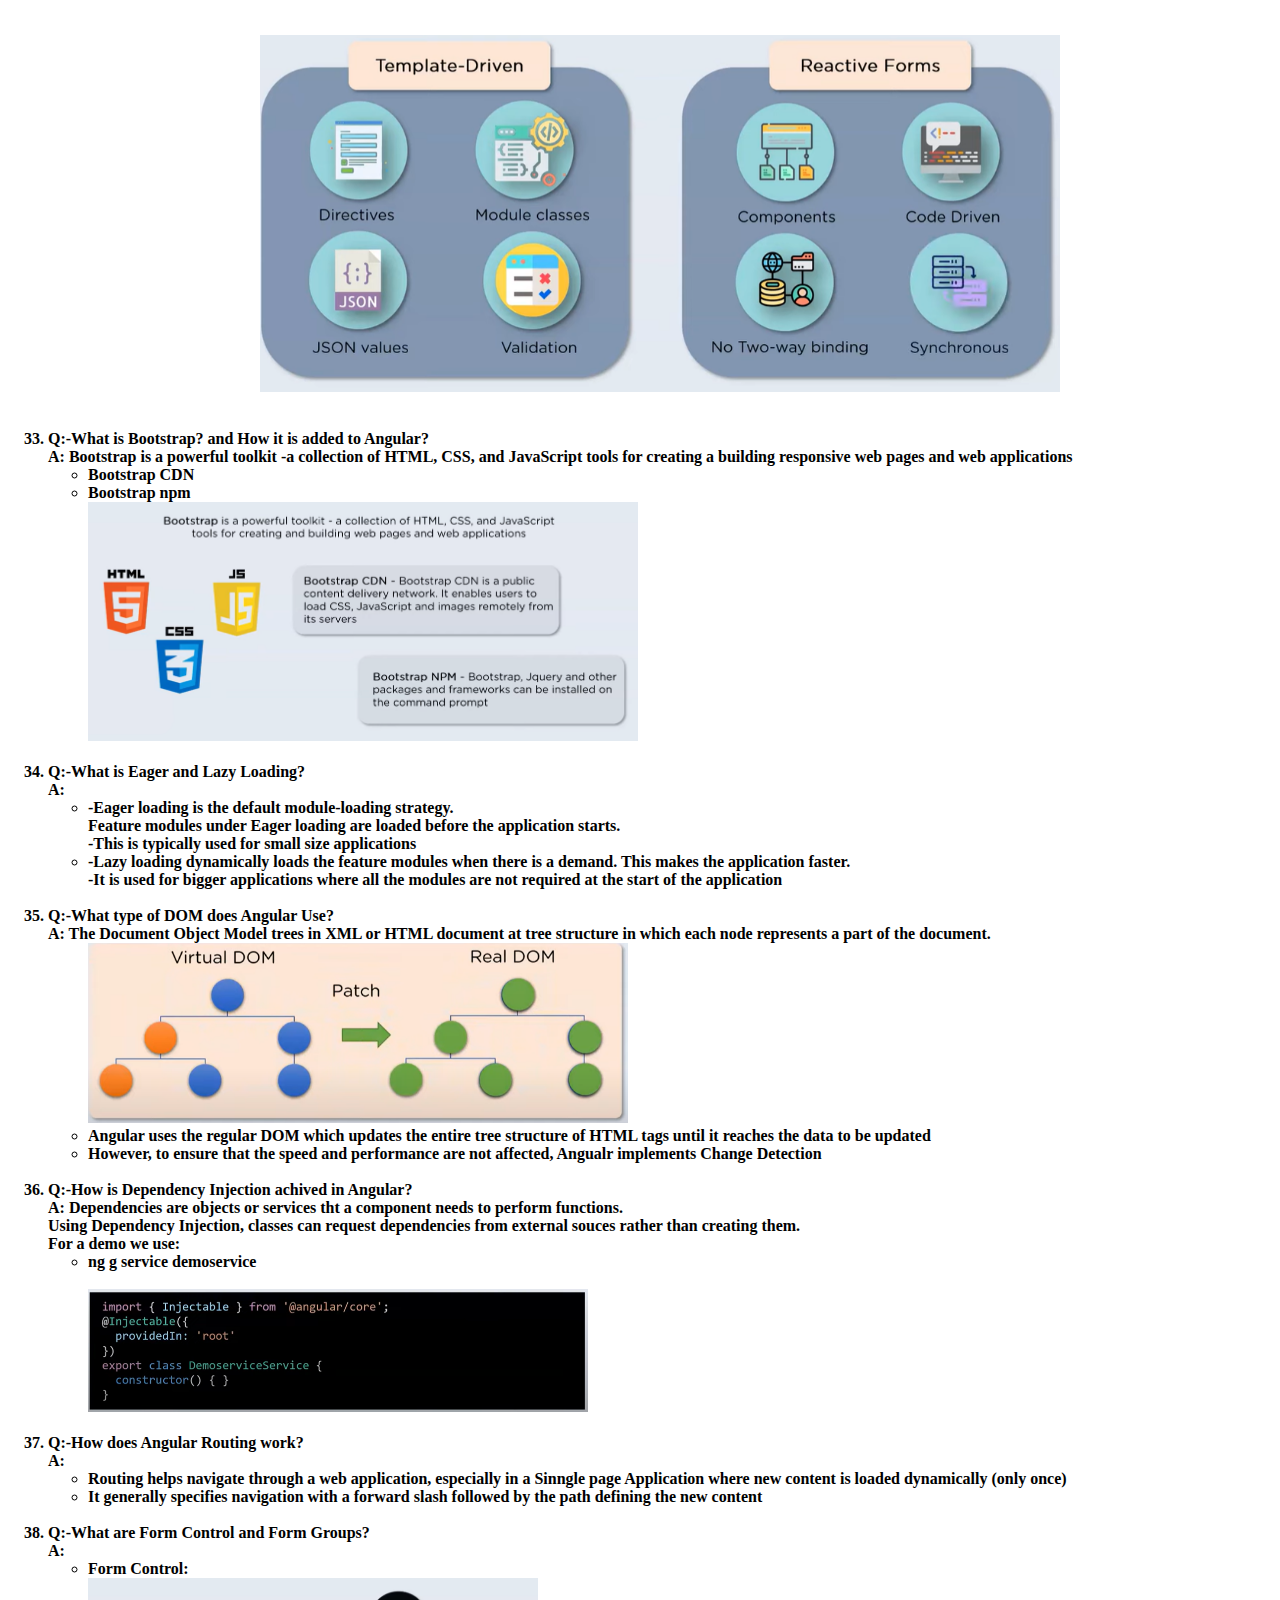
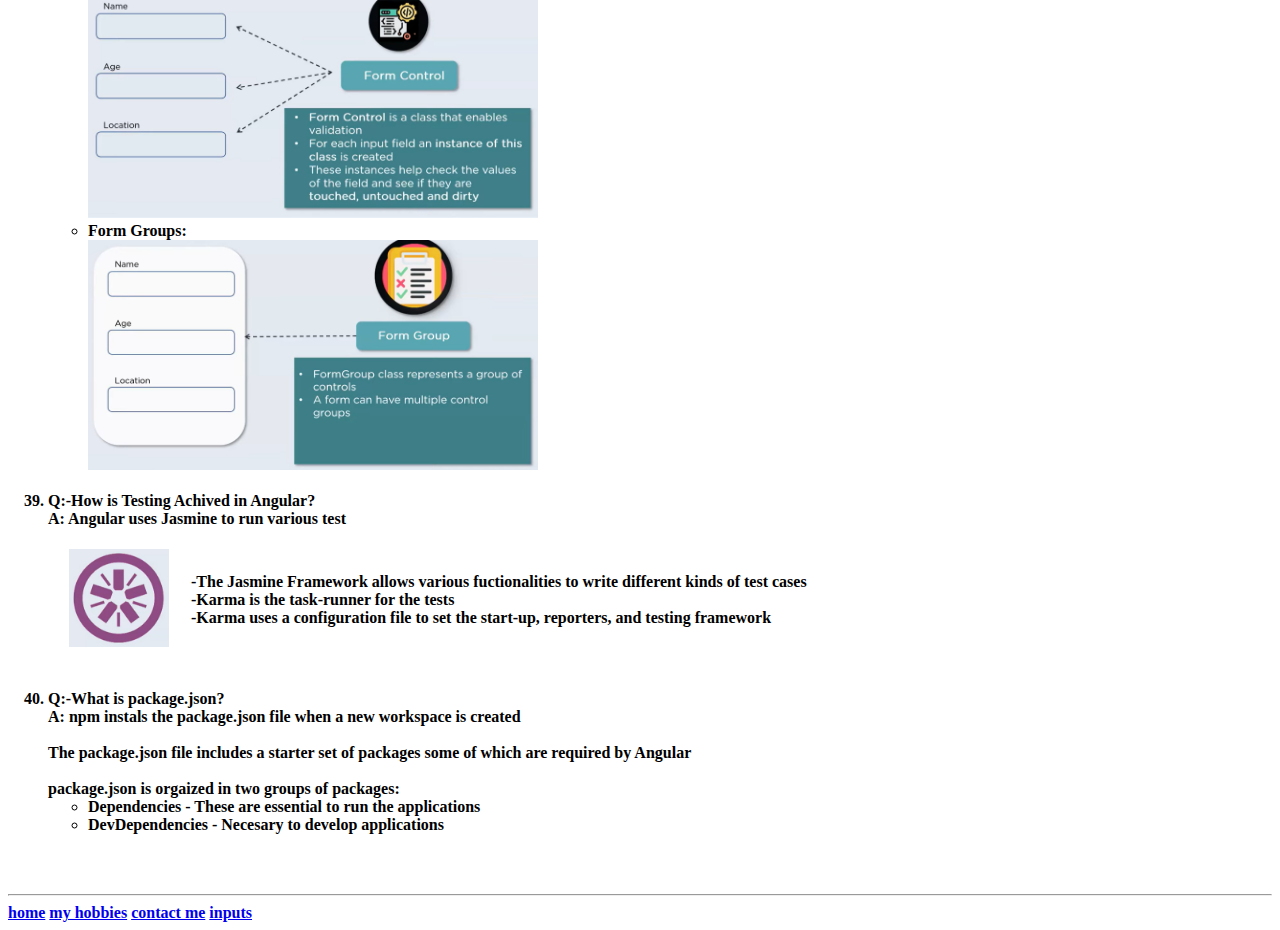
==== commit ff5ecfab: "Add files via upload" ====
--- a/angular-qa.html
+++ b/angular-qa.html
@@ -2,10 +2,11 @@
 <html lang="en" dir="ltr">
   <head>
     <meta charset="utf-8">
-    <title></title>
+    <title>Angular Q&A</title>
+    <link rel="stylesheet" href="assets/css/styles.css">
   </head>
   <body>
-    <h1>Anglar 10 Interview Q&A</h1>
+    <h1>Anglar10 -Interview Q&A</h1>
     <h2>Intermediate Level Questions</h2>
     <ol>
       <li><strong>Q:What is Angular?</strong><br />
